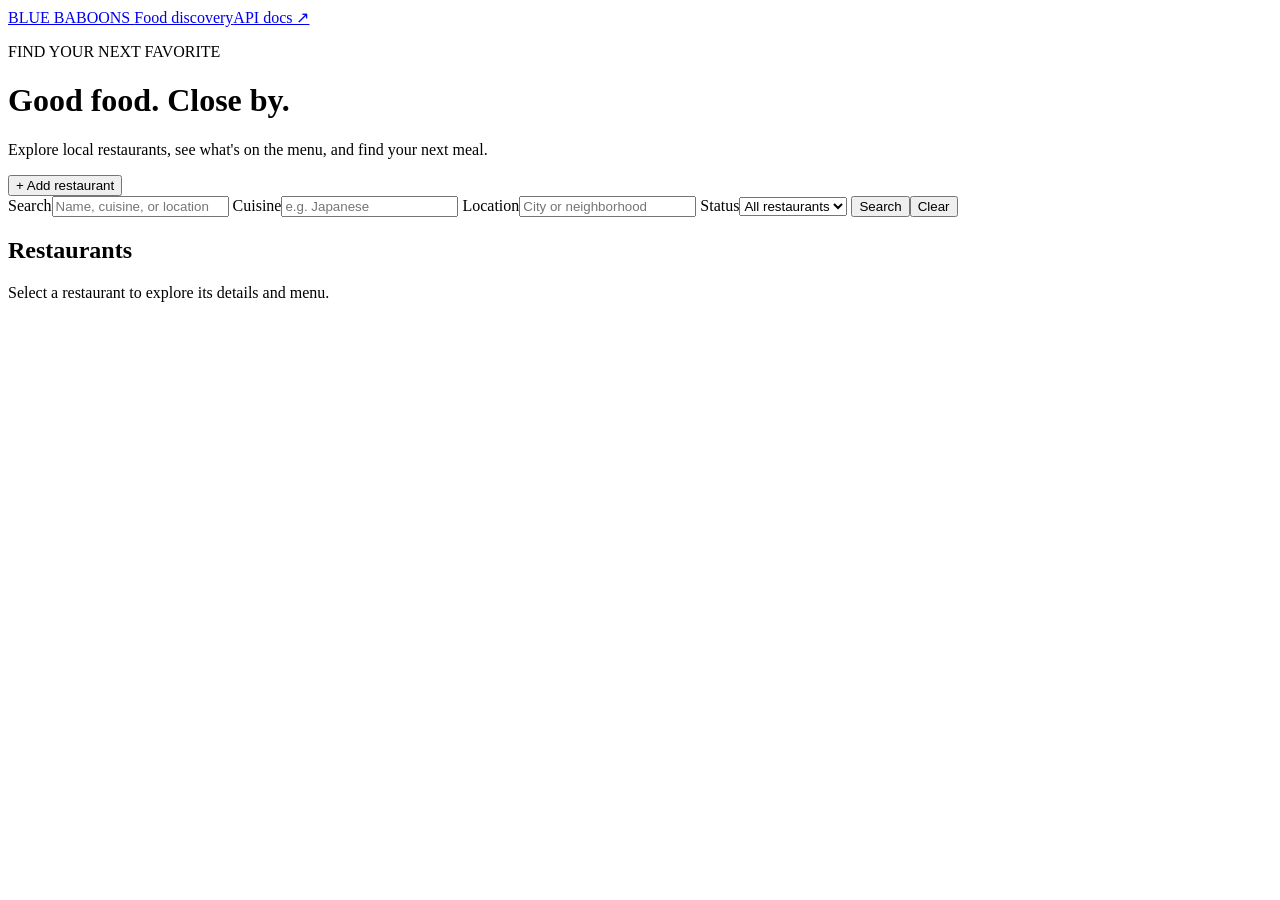
==== app/frontend/index.html @ d8f242d3 "Added Address and Postal Code for all restaurants Updated tests and added functionality with additio" ====
<!doctype html>
<html lang="en">
<head>
  <meta charset="utf-8">
  <meta name="viewport" content="width=device-width, initial-scale=1">
  <title>Blue Baboons | Restaurants</title>
  <link rel="stylesheet" href="/ui/styles.css">
  <script src="/ui/app.js" defer></script>
</head>
<body>
  <header><a class="brand" href="/ui/">BLUE BABOONS <span>Food discovery</span></a><a href="/docs">API docs ↗</a></header>
  <main>
    <div class="intro"><div><p class="eyebrow">FIND YOUR NEXT FAVORITE</p><h1>Good food. Close by.</h1><p>Explore local restaurants, see what's on the menu, and find your next meal.</p></div><button id="create-restaurant" type="button">+ Add restaurant</button></div>
    <form id="filters" class="panel filters">
      <label>Search<input name="search" type="search" placeholder="Name, cuisine, or location"></label>
      <label>Cuisine<input name="cuisine" placeholder="e.g. Japanese"></label>
      <label>Location<input name="location" placeholder="City or neighborhood"></label>
      <label>Status<select name="is_open"><option value="">All restaurants</option><option value="true">Open</option><option value="false">Closed</option></select></label>
      <button type="submit">Search</button><button type="reset" class="secondary">Clear</button>
    </form>
    <p id="notice" role="status" aria-live="polite"></p>
    <div class="workspace">
      <section aria-labelledby="restaurants-title"><div class="section-heading"><h2 id="restaurants-title">Restaurants</h2><span id="count"></span></div><div id="restaurants" class="restaurant-list" aria-live="polite"></div></section>
      <section id="details" class="panel details" aria-label="Selected restaurant"><p class="empty">Select a restaurant to explore its details and menu.</p></section>
    </div>
  </main>
  <dialog id="editor">
    <form id="restaurant-form">
      <div class="section-heading"><h2 id="editor-title">Add restaurant</h2><button id="close-editor" type="button" class="secondary">Close</button></div>
      <p>Keep restaurant information up to date.</p>
      <label>Name<input name="name" required maxlength="200"></label>
      <label>Cuisine<input name="cuisine" required maxlength="100"></label>
      <label>Location<input name="location" required maxlength="300"></label>
      <label>Address<input name="address" required maxlength="300"></label>
      <label>Postal code<input name="postal_code" required maxlength="7" pattern="[A-Za-z][0-9][A-Za-z] [0-9][A-Za-z][0-9]" placeholder="A1A 1A1" title="Use the format A1A 1A1"></label>
      <label>Opening hours<input name="opening_hours" required placeholder="e.g. 09:00–21:00" maxlength="100"></label>
      <label class="checkbox"><input name="isOpen" type="checkbox" checked> Currently open</label>
      <p id="form-error" role="alert"></p>
      <button id="save-restaurant" type="submit">Save restaurant</button>
    </form>
  </dialog>
</body>
</html>
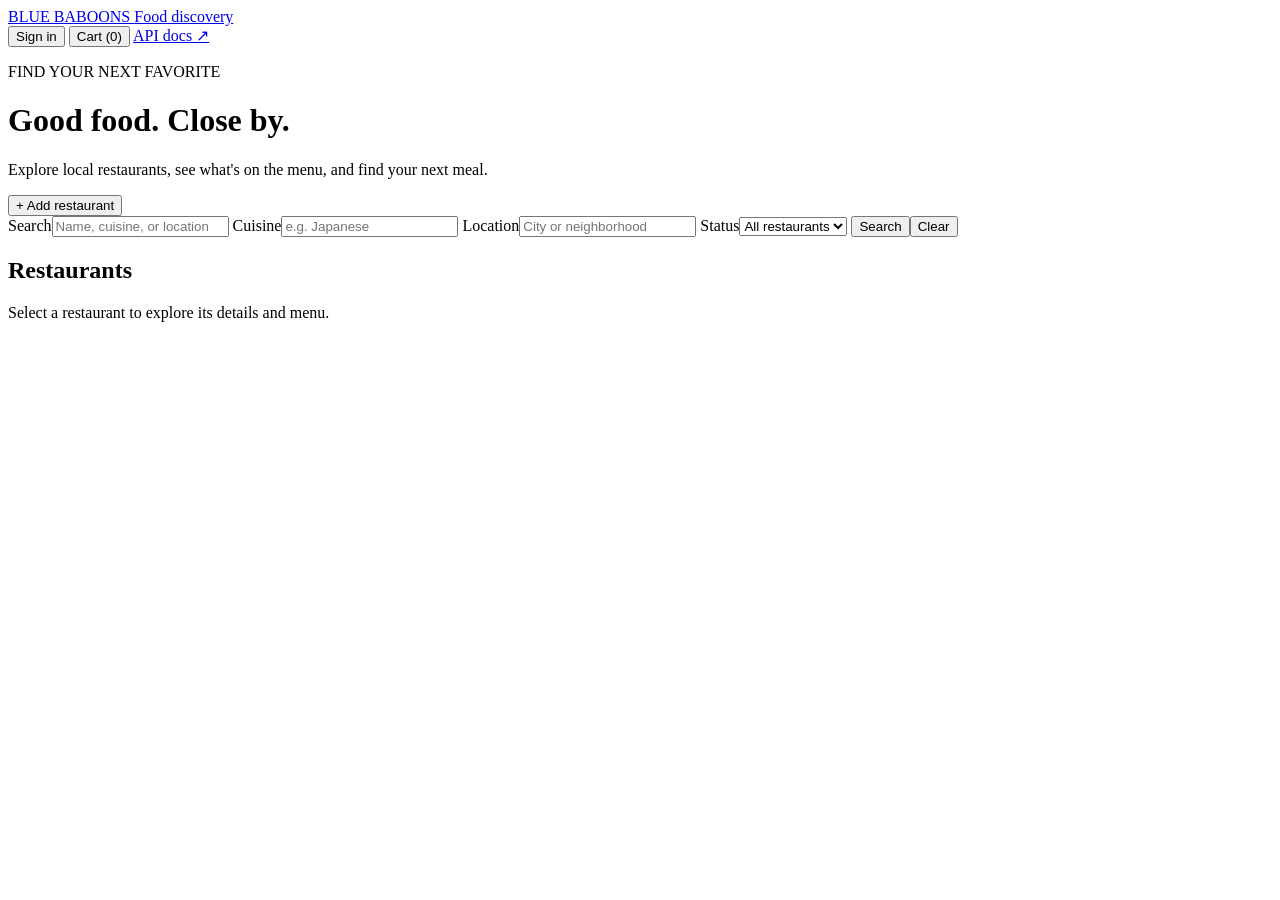
==== commit 6b84d2ce: "Frontend: sign in, add to cart and view cart - Sign in / sign out in the header, shows the customer'" ====
--- a/app/frontend/index.html
+++ b/app/frontend/index.html
@@ -8,7 +8,16 @@
   <script src="/ui/app.js" defer></script>
 </head>
 <body>
-  <header><a class="brand" href="/ui/">BLUE BABOONS <span>Food discovery</span></a><a href="/docs">API docs ↗</a></header>
+  <header>
+    <a class="brand" href="/ui/">BLUE BABOONS <span>Food discovery</span></a>
+    <div class="header-actions">
+      <span id="account"></span>
+      <button id="sign-in" type="button" class="secondary">Sign in</button>
+      <button id="sign-out" type="button" class="secondary" hidden>Sign out</button>
+      <button id="open-cart" type="button">Cart (0)</button>
+      <a href="/docs">API docs ↗</a>
+    </div>
+  </header>
   <main>
     <div class="intro"><div><p class="eyebrow">FIND YOUR NEXT FAVORITE</p><h1>Good food. Close by.</h1><p>Explore local restaurants, see what's on the menu, and find your next meal.</p></div><button id="create-restaurant" type="button">+ Add restaurant</button></div>
     <form id="filters" class="panel filters">
@@ -39,5 +48,19 @@
       <button id="save-restaurant" type="submit">Save restaurant</button>
     </form>
   </dialog>
+  <dialog id="login-dialog">
+    <form id="login-form">
+      <div class="section-heading"><h2>Sign in</h2><button id="close-login" type="button" class="secondary">Close</button></div>
+      <label>Username<input name="username" required autocomplete="username"></label>
+      <label>Password<input name="password" type="password" required autocomplete="current-password"></label>
+      <p id="login-error" class="error" role="alert"></p>
+      <button id="submit-login" type="submit">Sign in</button>
+    </form>
+  </dialog>
+  <dialog id="cart-dialog">
+    <div class="section-heading"><h2>Your cart</h2><button id="close-cart" type="button" class="secondary">Close</button></div>
+    <div id="cart-items" aria-live="polite"></div>
+    <p id="cart-total" class="cart-total"></p>
+  </dialog>
 </body>
 </html>
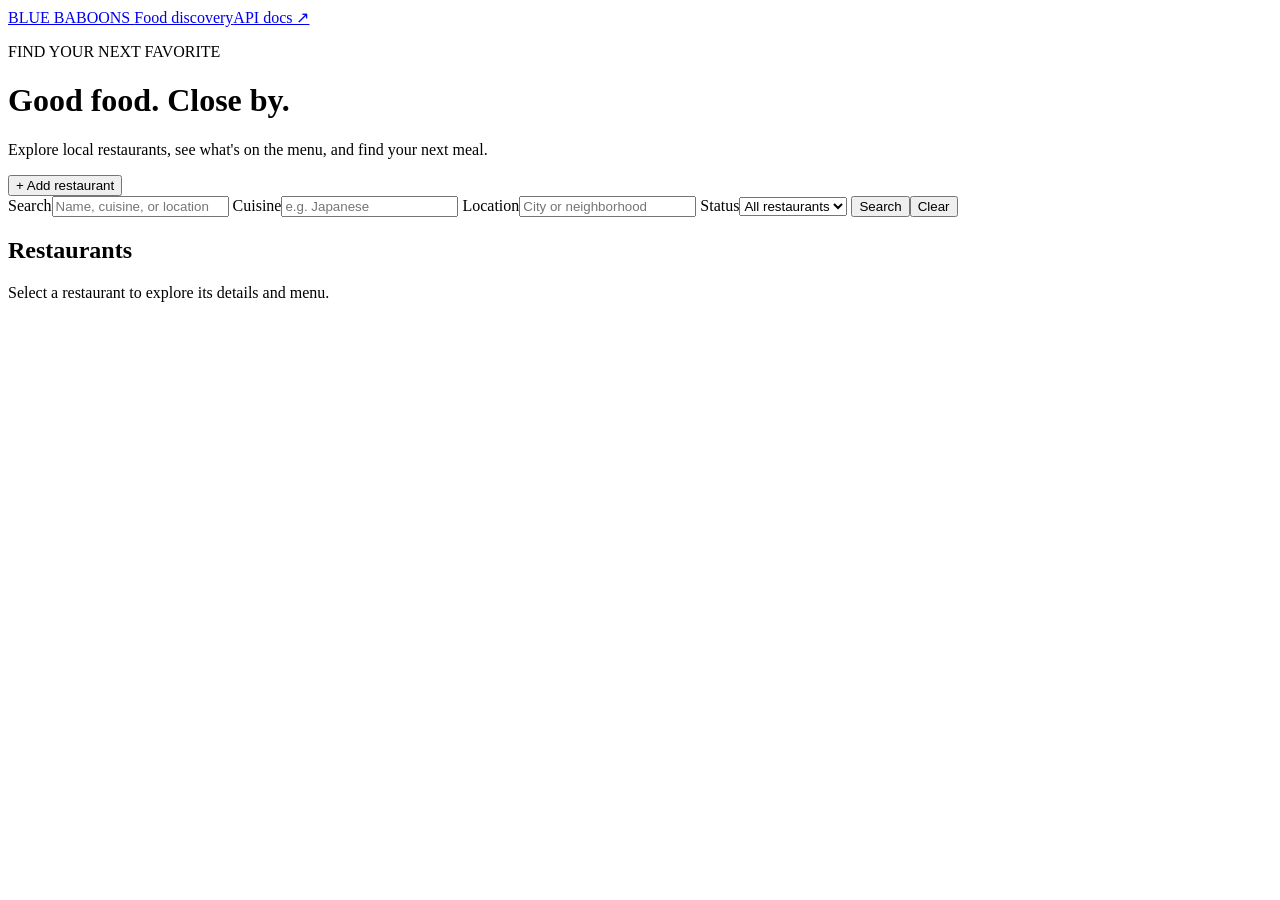
==== commit bfa2d6fa: "Merge branch 'main' into Owners-Edit-Own-Restaurant" ====
--- a/app/frontend/index.html
+++ b/app/frontend/index.html
@@ -8,16 +8,7 @@
   <script src="/ui/app.js" defer></script>
 </head>
 <body>
-  <header>
-    <a class="brand" href="/ui/">BLUE BABOONS <span>Food discovery</span></a>
-    <div class="header-actions">
-      <span id="account"></span>
-      <button id="sign-in" type="button" class="secondary">Sign in</button>
-      <button id="sign-out" type="button" class="secondary" hidden>Sign out</button>
-      <button id="open-cart" type="button">Cart (0)</button>
-      <a href="/docs">API docs ↗</a>
-    </div>
-  </header>
+  <header><a class="brand" href="/ui/">BLUE BABOONS <span>Food discovery</span></a><a href="/docs">API docs ↗</a></header>
   <main>
     <div class="intro"><div><p class="eyebrow">FIND YOUR NEXT FAVORITE</p><h1>Good food. Close by.</h1><p>Explore local restaurants, see what's on the menu, and find your next meal.</p></div><button id="create-restaurant" type="button">+ Add restaurant</button></div>
     <form id="filters" class="panel filters">
@@ -48,19 +39,5 @@
       <button id="save-restaurant" type="submit">Save restaurant</button>
     </form>
   </dialog>
-  <dialog id="login-dialog">
-    <form id="login-form">
-      <div class="section-heading"><h2>Sign in</h2><button id="close-login" type="button" class="secondary">Close</button></div>
-      <label>Username<input name="username" required autocomplete="username"></label>
-      <label>Password<input name="password" type="password" required autocomplete="current-password"></label>
-      <p id="login-error" class="error" role="alert"></p>
-      <button id="submit-login" type="submit">Sign in</button>
-    </form>
-  </dialog>
-  <dialog id="cart-dialog">
-    <div class="section-heading"><h2>Your cart</h2><button id="close-cart" type="button" class="secondary">Close</button></div>
-    <div id="cart-items" aria-live="polite"></div>
-    <p id="cart-total" class="cart-total"></p>
-  </dialog>
 </body>
 </html>
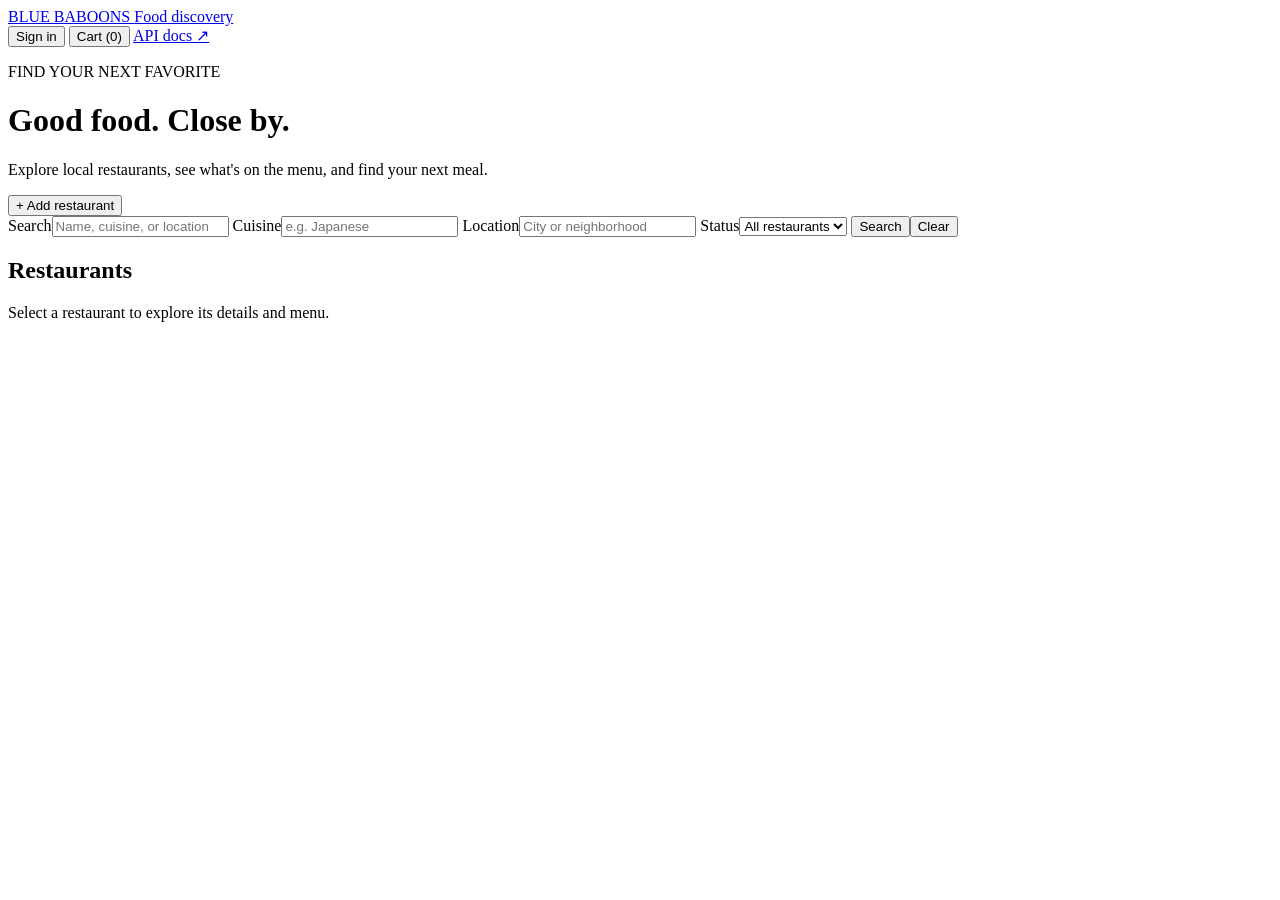
==== commit fca607f9: "Merge pull request #126 from Hamb01/frontend-sign-in-and-cart Frontend: sign in and cart" ====
--- a/app/frontend/index.html
+++ b/app/frontend/index.html
@@ -8,7 +8,16 @@
   <script src="/ui/app.js" defer></script>
 </head>
 <body>
-  <header><a class="brand" href="/ui/">BLUE BABOONS <span>Food discovery</span></a><a href="/docs">API docs ↗</a></header>
+  <header>
+    <a class="brand" href="/ui/">BLUE BABOONS <span>Food discovery</span></a>
+    <div class="header-actions">
+      <span id="account"></span>
+      <button id="sign-in" type="button" class="secondary">Sign in</button>
+      <button id="sign-out" type="button" class="secondary" hidden>Sign out</button>
+      <button id="open-cart" type="button">Cart (0)</button>
+      <a href="/docs">API docs ↗</a>
+    </div>
+  </header>
   <main>
     <div class="intro"><div><p class="eyebrow">FIND YOUR NEXT FAVORITE</p><h1>Good food. Close by.</h1><p>Explore local restaurants, see what's on the menu, and find your next meal.</p></div><button id="create-restaurant" type="button">+ Add restaurant</button></div>
     <form id="filters" class="panel filters">
@@ -39,5 +48,19 @@
       <button id="save-restaurant" type="submit">Save restaurant</button>
     </form>
   </dialog>
+  <dialog id="login-dialog">
+    <form id="login-form">
+      <div class="section-heading"><h2>Sign in</h2><button id="close-login" type="button" class="secondary">Close</button></div>
+      <label>Username<input name="username" required autocomplete="username"></label>
+      <label>Password<input name="password" type="password" required autocomplete="current-password"></label>
+      <p id="login-error" class="error" role="alert"></p>
+      <button id="submit-login" type="submit">Sign in</button>
+    </form>
+  </dialog>
+  <dialog id="cart-dialog">
+    <div class="section-heading"><h2>Your cart</h2><button id="close-cart" type="button" class="secondary">Close</button></div>
+    <div id="cart-items" aria-live="polite"></div>
+    <p id="cart-total" class="cart-total"></p>
+  </dialog>
 </body>
 </html>
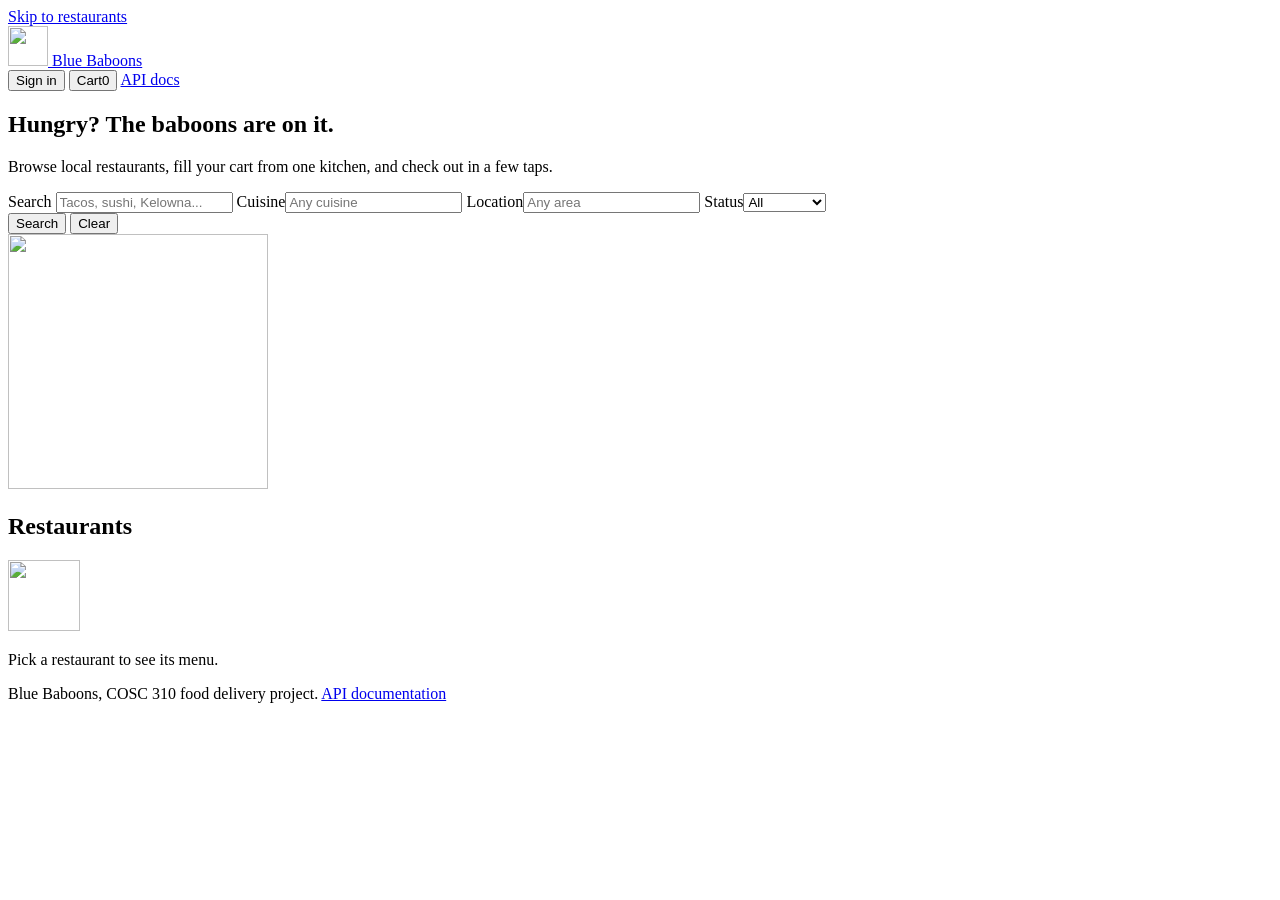
==== commit 8b41ca8c: "Blue Baboons themed frontend with checkout, orders and staff controls - Brand theme from the team's " ====
--- a/app/frontend/index.html
+++ b/app/frontend/index.html
@@ -3,64 +3,139 @@
 <head>
   <meta charset="utf-8">
   <meta name="viewport" content="width=device-width, initial-scale=1">
-  <title>Blue Baboons | Restaurants</title>
+  <meta name="color-scheme" content="light dark">
+  <title>Blue Baboons | Food delivery</title>
+  <link rel="icon" href="/ui/baboon.svg" type="image/svg+xml">
+  <link rel="preconnect" href="https://fonts.googleapis.com">
+  <link rel="preconnect" href="https://fonts.gstatic.com" crossorigin>
+  <link rel="stylesheet" href="https://fonts.googleapis.com/css2?family=Figtree:wght@400;500;600;700&family=Outfit:wght@500;600;700&display=swap">
+  <link rel="stylesheet" href="https://unpkg.com/@phosphor-icons/web@2.1.1/src/regular/style.css">
+  <link rel="stylesheet" href="https://unpkg.com/@phosphor-icons/web@2.1.1/src/fill/style.css">
   <link rel="stylesheet" href="/ui/styles.css">
   <script src="/ui/app.js" defer></script>
 </head>
 <body>
-  <header>
-    <a class="brand" href="/ui/">BLUE BABOONS <span>Food discovery</span></a>
-    <div class="header-actions">
-      <span id="account"></span>
-      <button id="sign-in" type="button" class="secondary">Sign in</button>
-      <button id="sign-out" type="button" class="secondary" hidden>Sign out</button>
-      <button id="open-cart" type="button">Cart (0)</button>
-      <a href="/docs">API docs ↗</a>
+  <a class="skip-link" href="#restaurants-title">Skip to restaurants</a>
+  <header class="site-header">
+    <div class="header-inner">
+      <a class="brand" href="/ui/" aria-label="Blue Baboons home">
+        <img src="/ui/baboon.svg" alt="" width="40" height="40">
+        <span class="brand-name">Blue Baboons</span>
+      </a>
+      <nav class="header-actions" aria-label="Account">
+        <span id="account" class="account-chip" hidden></span>
+        <button id="open-orders" type="button" class="ghost" hidden><i class="ph ph-receipt" aria-hidden="true"></i><span>My orders</span></button>
+        <button id="sign-in" type="button" class="ghost"><i class="ph ph-sign-in" aria-hidden="true"></i><span>Sign in</span></button>
+        <button id="sign-out" type="button" class="ghost" hidden><i class="ph ph-sign-out" aria-hidden="true"></i><span>Sign out</span></button>
+        <button id="open-cart" type="button" class="cart-button" aria-label="Cart, 0 items"><i class="ph ph-shopping-bag" aria-hidden="true"></i><span>Cart</span><span id="cart-count" class="count-pill">0</span></button>
+        <a class="docs-link" href="/docs" target="_blank" rel="noopener">API docs<i class="ph ph-arrow-up-right" aria-hidden="true"></i></a>
+      </nav>
     </div>
   </header>
+
   <main>
-    <div class="intro"><div><p class="eyebrow">FIND YOUR NEXT FAVORITE</p><h1>Good food. Close by.</h1><p>Explore local restaurants, see what's on the menu, and find your next meal.</p></div><button id="create-restaurant" type="button">+ Add restaurant</button></div>
-    <form id="filters" class="panel filters">
-      <label>Search<input name="search" type="search" placeholder="Name, cuisine, or location"></label>
-      <label>Cuisine<input name="cuisine" placeholder="e.g. Japanese"></label>
-      <label>Location<input name="location" placeholder="City or neighborhood"></label>
-      <label>Status<select name="is_open"><option value="">All restaurants</option><option value="true">Open</option><option value="false">Closed</option></select></label>
-      <button type="submit">Search</button><button type="reset" class="secondary">Clear</button>
-    </form>
+    <section class="hero" aria-labelledby="hero-title">
+      <div class="hero-copy">
+        <h1 id="hero-title">Hungry? The baboons are on it.</h1>
+        <p class="hero-sub">Browse local restaurants, fill your cart from one kitchen, and check out in a few taps.</p>
+        <form id="filters" class="filters" role="search">
+          <label class="field field-search">
+            <span>Search</span>
+            <span class="input-icon"><i class="ph ph-magnifying-glass" aria-hidden="true"></i><input name="search" type="search" placeholder="Tacos, sushi, Kelowna..." autocomplete="off"></span>
+          </label>
+          <label class="field"><span>Cuisine</span><input name="cuisine" placeholder="Any cuisine"></label>
+          <label class="field"><span>Location</span><input name="location" placeholder="Any area"></label>
+          <label class="field"><span>Status</span><select name="is_open"><option value="">All</option><option value="true">Open now</option><option value="false">Closed</option></select></label>
+          <div class="filter-actions">
+            <button type="submit" class="primary">Search</button>
+            <button type="reset" class="ghost">Clear</button>
+          </div>
+        </form>
+      </div>
+      <div class="hero-art" aria-hidden="true">
+        <img src="/ui/baboon.svg" alt="" width="260" height="255">
+      </div>
+    </section>
+
     <p id="notice" role="status" aria-live="polite"></p>
+
     <div class="workspace">
-      <section aria-labelledby="restaurants-title"><div class="section-heading"><h2 id="restaurants-title">Restaurants</h2><span id="count"></span></div><div id="restaurants" class="restaurant-list" aria-live="polite"></div></section>
-      <section id="details" class="panel details" aria-label="Selected restaurant"><p class="empty">Select a restaurant to explore its details and menu.</p></section>
+      <section class="list-column" aria-labelledby="restaurants-title">
+        <div class="section-heading">
+          <h2 id="restaurants-title">Restaurants</h2>
+          <span id="count"></span>
+          <button id="create-restaurant" type="button" class="ghost small" hidden><i class="ph ph-plus" aria-hidden="true"></i>Add restaurant</button>
+        </div>
+        <div id="restaurants" class="restaurant-list" aria-live="polite"></div>
+      </section>
+      <section id="details" class="details" aria-label="Selected restaurant">
+        <div class="empty-state">
+          <img src="/ui/baboon.svg" alt="" width="72" height="71">
+          <p>Pick a restaurant to see its menu.</p>
+        </div>
+      </section>
     </div>
   </main>
-  <dialog id="editor">
+
+  <footer class="site-footer">
+    <span>Blue Baboons, COSC 310 food delivery project.</span>
+    <a href="/docs" target="_blank" rel="noopener">API documentation</a>
+  </footer>
+
+  <dialog id="editor" class="modal">
     <form id="restaurant-form">
-      <div class="section-heading"><h2 id="editor-title">Add restaurant</h2><button id="close-editor" type="button" class="secondary">Close</button></div>
-      <p>Keep restaurant information up to date.</p>
-      <label>Name<input name="name" required maxlength="200"></label>
-      <label>Cuisine<input name="cuisine" required maxlength="100"></label>
-      <label>Location<input name="location" required maxlength="300"></label>
-      <label>Address<input name="address" required maxlength="300"></label>
-      <label>Postal code<input name="postal_code" required maxlength="7" pattern="[A-Za-z][0-9][A-Za-z] [0-9][A-Za-z][0-9]" placeholder="A1A 1A1" title="Use the format A1A 1A1"></label>
-      <label>Opening hours<input name="opening_hours" required placeholder="e.g. 09:00–21:00" maxlength="100"></label>
+      <div class="modal-head"><h2 id="editor-title">Add restaurant</h2><button id="close-editor" type="button" class="icon-button" aria-label="Close"><i class="ph ph-x" aria-hidden="true"></i></button></div>
+      <label class="field"><span>Name</span><input name="name" required maxlength="200"></label>
+      <div class="field-row">
+        <label class="field"><span>Cuisine</span><input name="cuisine" required maxlength="100"></label>
+        <label class="field"><span>Location</span><input name="location" required maxlength="300"></label>
+      </div>
+      <label class="field"><span>Address</span><input name="address" required maxlength="300"></label>
+      <div class="field-row">
+        <label class="field"><span>Postal code</span><input name="postal_code" required maxlength="7" pattern="[A-Za-z][0-9][A-Za-z] [0-9][A-Za-z][0-9]" placeholder="A1A 1A1" title="Use the format A1A 1A1"></label>
+        <label class="field"><span>Opening hours</span><input name="opening_hours" required placeholder="09:00-21:00" maxlength="100"></label>
+      </div>
       <label class="checkbox"><input name="isOpen" type="checkbox" checked> Currently open</label>
-      <p id="form-error" role="alert"></p>
-      <button id="save-restaurant" type="submit">Save restaurant</button>
+      <p id="form-error" class="error" role="alert"></p>
+      <button id="save-restaurant" type="submit" class="primary wide">Save restaurant</button>
     </form>
   </dialog>
-  <dialog id="login-dialog">
+
+  <dialog id="login-dialog" class="modal">
     <form id="login-form">
-      <div class="section-heading"><h2>Sign in</h2><button id="close-login" type="button" class="secondary">Close</button></div>
-      <label>Username<input name="username" required autocomplete="username"></label>
-      <label>Password<input name="password" type="password" required autocomplete="current-password"></label>
+      <div class="modal-head"><h2>Sign in</h2><button id="close-login" type="button" class="icon-button" aria-label="Close"><i class="ph ph-x" aria-hidden="true"></i></button></div>
+      <label class="field"><span>Username</span><input name="username" required autocomplete="username"></label>
+      <label class="field"><span>Password</span><input name="password" type="password" required autocomplete="current-password"></label>
       <p id="login-error" class="error" role="alert"></p>
-      <button id="submit-login" type="submit">Sign in</button>
+      <button id="submit-login" type="submit" class="primary wide">Sign in</button>
+      <div class="demo-accounts">
+        <span>Demo accounts</span>
+        <div>
+          <button type="button" class="chip" data-username="UserName1" data-password="HardPassword1234">Customer</button>
+          <button type="button" class="chip" data-username="owner1" data-password="owner1pass">Owner</button>
+          <button type="button" class="chip" data-username="admin1" data-password="admin1pass">Admin</button>
+        </div>
+      </div>
     </form>
   </dialog>
-  <dialog id="cart-dialog">
-    <div class="section-heading"><h2>Your cart</h2><button id="close-cart" type="button" class="secondary">Close</button></div>
-    <div id="cart-items" aria-live="polite"></div>
-    <p id="cart-total" class="cart-total"></p>
+
+  <dialog id="cart-dialog" class="drawer" aria-labelledby="cart-title">
+    <div class="drawer-head"><h2 id="cart-title">Your cart</h2><button id="close-cart" type="button" class="icon-button" aria-label="Close cart"><i class="ph ph-x" aria-hidden="true"></i></button></div>
+    <p id="cart-restaurant" class="cart-restaurant"></p>
+    <div id="cart-items" class="cart-items" aria-live="polite"></div>
+    <p id="cart-error" class="error" role="alert"></p>
+    <div class="drawer-foot">
+      <p id="cart-total" class="cart-total"></p>
+      <div class="drawer-actions">
+        <button id="clear-cart" type="button" class="ghost">Clear</button>
+        <button id="checkout" type="button" class="primary">Check out</button>
+      </div>
+    </div>
+  </dialog>
+
+  <dialog id="orders-dialog" class="drawer" aria-labelledby="orders-title">
+    <div class="drawer-head"><h2 id="orders-title">My orders</h2><button id="close-orders" type="button" class="icon-button" aria-label="Close orders"><i class="ph ph-x" aria-hidden="true"></i></button></div>
+    <div id="orders-list" class="orders-list" aria-live="polite"></div>
   </dialog>
 </body>
 </html>
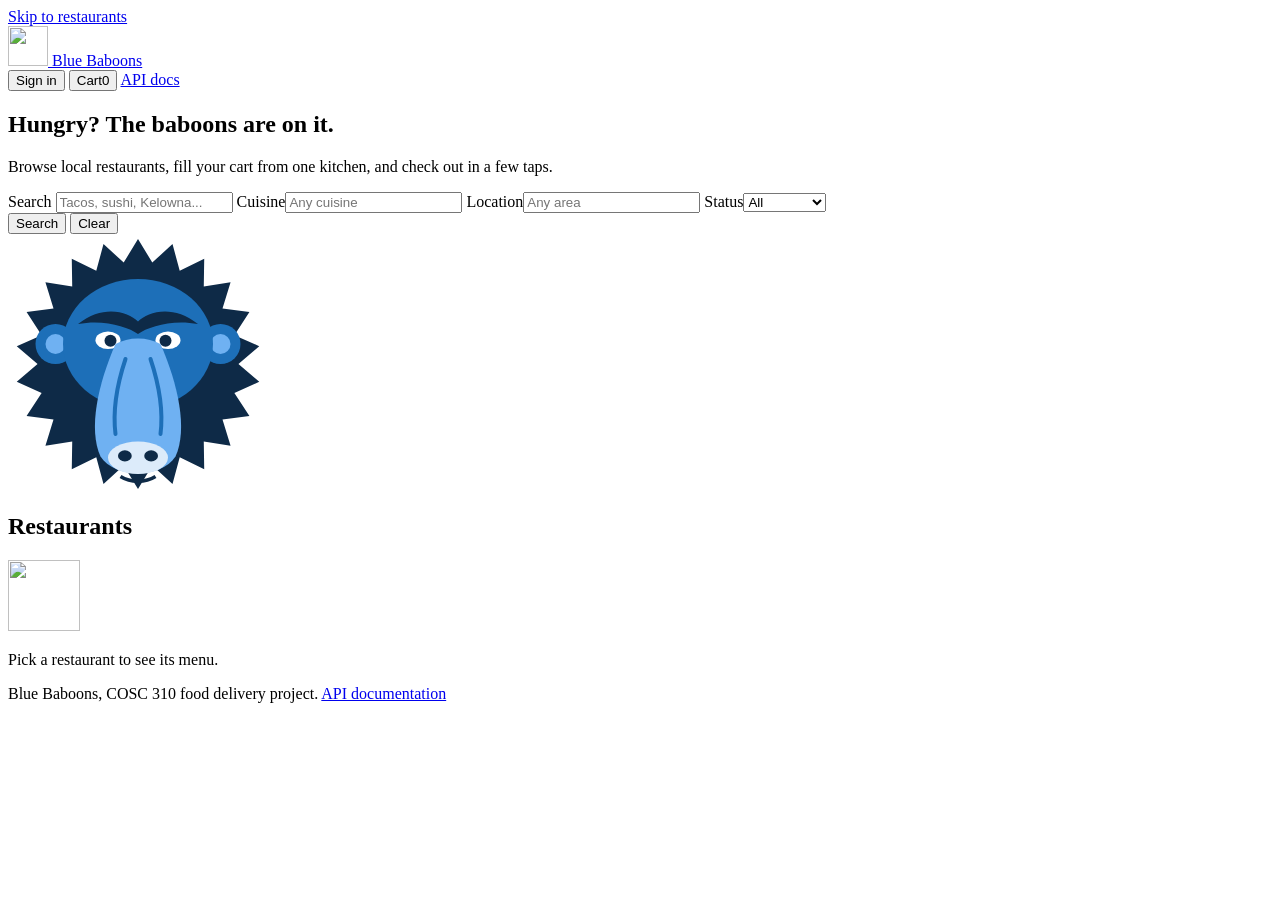
==== commit 09653adc: "Hero baboon looks at the cursor The hero mark is now inline SVG. A pointermove listener (one update " ====
--- a/app/frontend/index.html
+++ b/app/frontend/index.html
@@ -53,7 +53,26 @@
         </form>
       </div>
       <div class="hero-art" aria-hidden="true">
-        <img src="/ui/baboon.svg" alt="" width="260" height="255">
+        <svg xmlns="http://www.w3.org/2000/svg" viewBox="-52 -56 104 102" id="hero-baboon" width="260" height="255" focusable="false">
+          <path fill="#0E2A47" d="M 0.00 -54.00 L -5.72 -44.58 L -13.80 -51.97 L -16.69 -41.29 L -26.49 -46.06 L -26.31 -34.99 L -37.03 -36.74 L -33.80 -26.17 L -44.57 -24.77 L -38.55 -15.55 L -48.50 -11.12 L -40.18 -4.00 L -48.50 3.12 L -38.55 7.55 L -44.57 16.77 L -33.80 18.17 L -37.03 28.74 L -26.31 26.99 L -26.49 38.06 L -16.69 33.29 L -13.80 43.97 L -5.72 36.58 L -0.00 46.00 L 5.72 36.58 L 13.80 43.97 L 16.69 33.29 L 26.49 38.06 L 26.31 26.99 L 37.03 28.74 L 33.80 18.17 L 44.57 16.77 L 38.55 7.55 L 48.50 3.12 L 40.18 -4.00 L 48.50 -11.12 L 38.55 -15.55 L 44.57 -24.77 L 33.80 -26.17 L 37.03 -36.74 L 26.31 -34.99 L 26.49 -46.06 L 16.69 -41.29 L 13.80 -51.97 L 5.72 -44.58 L 0.00 -54.00 Z"/>
+          <circle cx="-33.00" cy="-12.00" r="8.00" fill="#1D6FB8"/>
+          <circle cx="-33.00" cy="-12.00" r="4.00" fill="#6FB1F2"/>
+          <circle cx="33.00" cy="-12.00" r="8.00" fill="#1D6FB8"/>
+          <circle cx="33.00" cy="-12.00" r="4.00" fill="#6FB1F2"/>
+          <ellipse cx="0.00" cy="-12.00" rx="30.00" ry="26.00" fill="#1D6FB8"/>
+          <path fill="#0E2A47" d="M -24.00 -20.00 C -14.00 -28.00 -4.00 -25.00 0.00 -21.00 C 4.00 -25.00 14.00 -28.00 24.00 -20.00 C 14.00 -22.00 4.00 -19.00 0.00 -16.00 C -4.00 -19.00 -14.00 -22.00 -24.00 -20.00 Z"/>
+          <ellipse cx="-12.00" cy="-13.50" rx="5.00" ry="3.50" fill="#FFFFFF"/>
+          <circle class="pupil" cx="-11.00" cy="-13.30" r="2.40" fill="#0E2A47"/>
+          <ellipse cx="12.00" cy="-13.50" rx="5.00" ry="3.50" fill="#FFFFFF"/>
+          <circle class="pupil" cx="11.00" cy="-13.30" r="2.40" fill="#0E2A47"/>
+          <path fill="#6FB1F2" d="M -9.00 -12.00 C -16.00 4.00 -20.00 22.00 -15.00 33.00 C -9.00 42.00 9.00 42.00 15.00 33.00 C 20.00 22.00 16.00 4.00 9.00 -12.00 C 4.00 -15.00 -4.00 -15.00 -9.00 -12.00 Z"/>
+          <path fill="none" stroke="#1D6FB8" stroke-width="1.6" stroke-linecap="round" d="M -5.00 -6.00 C -9.00 6.00 -10.00 16.00 -9.00 24.00"/>
+          <path fill="none" stroke="#1D6FB8" stroke-width="1.6" stroke-linecap="round" d="M 5.00 -6.00 C 9.00 6.00 10.00 16.00 9.00 24.00"/>
+          <ellipse cx="0.00" cy="33.50" rx="12.00" ry="6.50" fill="#DCEBFA"/>
+          <ellipse cx="-5.25" cy="32.75" rx="2.75" ry="2.25" fill="#0E2A47"/>
+          <ellipse cx="5.25" cy="32.75" rx="2.75" ry="2.25" fill="#0E2A47"/>
+          <path fill="none" stroke="#0E2A47" stroke-width="1.4" d="M -7.00 41.00 C -3.00 43.50 3.00 43.50 7.00 41.00"/>
+        </svg>
       </div>
     </section>
 
